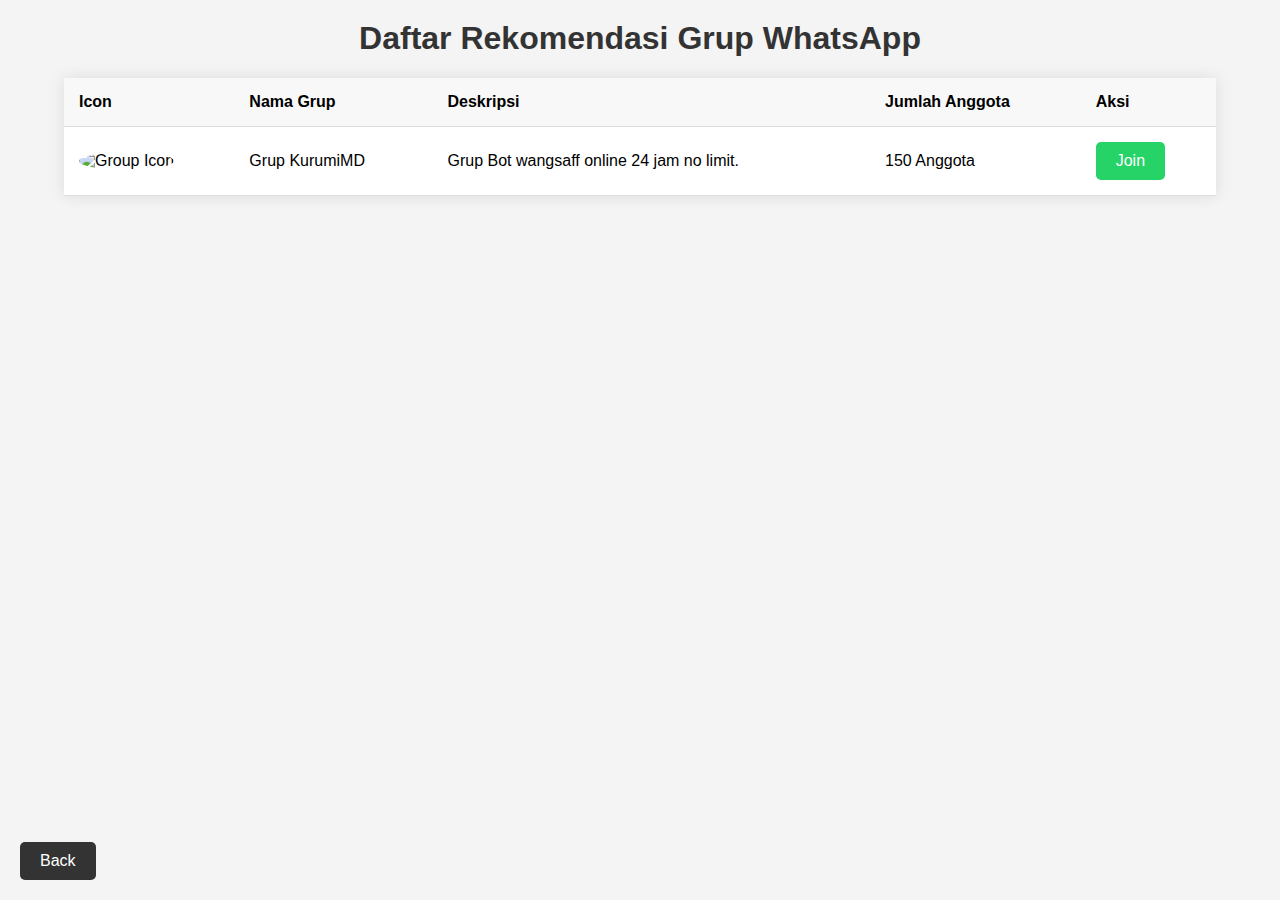
==== datagroup.html @ ed85a3b4 "Add files via upload" ====
<!DOCTYPE html>
<html lang="id">
<head>
    <meta charset="UTF-8">
    <meta name="viewport" content="width=device-width, initial-scale=1.0">
    <title>Daftar Rekomendasi Grup WhatsApp</title>
    <style>
        /* Reset dan Pengaturan Dasar */
        body {
            font-family: Arial, sans-serif;
            margin: 0;
            padding: 0;
            background-color: #f4f4f4;
        }
        h1 {
            text-align: center;
            margin-top: 20px;
            color: #333;
        }

        /* Styling Tabel */
        table {
            width: 90%;
            margin: 20px auto;
            border-collapse: collapse;
            background-color: white;
            box-shadow: 0px 0px 15px rgba(0, 0, 0, 0.1);
        }
        th, td {
            padding: 15px;
            text-align: left;
            border-bottom: 1px solid #ddd;
        }
        th {
            background-color: #f8f8f8;
            font-weight: bold;
        }
        tr:hover {
            background-color: #f1f1f1;
        }

        /* Styling Ikon Grup */
        img.group-icon {
            width: 50px;
            height: 50px;
            border-radius: 50%;
        }

        /* Styling Tombol Join */
        .btn-join {
            display: inline-block;
            padding: 10px 20px;
            background-color: #25D366;
            color: white;
            text-decoration: none;
            border-radius: 5px;
            transition: background-color 0.3s ease, transform 0.3s ease;
            text-align: center;
        }
        .btn-join:hover {
            background-color: #128C7E;
            transform: scale(1.1); /* Membesar 10% */
        }

        /* Tombol Back di Kiri Bawah */
        .btn-back {
            position: fixed;
            bottom: 20px;
            left: 20px;
            padding: 10px 20px;
            background-color: #333;
            color: white;
            text-decoration: none;
            border-radius: 5px;
            transition: background-color 0.3s ease;
        }
        .btn-back:hover {
            background-color: #555;
        }

        /* Styling Popup Overlay */
        .popup-overlay {
            display: none; /* Hidden by default */
            position: fixed;
            top: 0;
            left: 0;
            width: 100%;
            height: 100%;
            background-color: rgba(0, 0, 0, 0.5);
            z-index: 1000;
        }

        /* Styling Popup */
        .popup {
            position: absolute;
            top: 50%;
            left: 50%;
            transform: translate(-50%, -50%);
            width: 300px;
            background-color: white;
            border: 1px solid #ddd;
            box-shadow: 0px 0px 15px rgba(0, 0, 0, 0.1);
        }
        .popup-content {
            padding: 20px;
            text-align: center;
            position: relative;
        }
        .popup-close {
            position: absolute;
            top: 10px;
            left: 10px;
            cursor: pointer;
            font-size: 20px;
            color: #333;
        }
        .popup-close:hover {
            color: red;
        }
        .popup-button {
            display: inline-block;
            padding: 10px 20px;
            background-color: #25D366;
            color: white;
            text-decoration: none;
            border-radius: 5px;
            transition: background-color 0.3s ease;
        }
        .popup-button:hover {
            background-color: #128C7E;
        }

        /* Responsif */
        @media (max-width: 768px) {
            table {
                width: 100%;
            }
            th, td {
                padding: 10px;
            }
            img.group-icon {
                width: 40px;
                height: 40px;
            }
        }
    </style>
</head>
<body>

<h1>Daftar Rekomendasi Grup WhatsApp</h1>

<table>
    <thead>
        <tr>
            <th>Icon</th>
            <th>Nama Grup</th>
            <th>Deskripsi</th>
            <th>Jumlah Anggota</th>
            <th>Aksi</th>
        </tr>
    </thead>
    <tbody>
        <tr>
            <td><img src="https://telegra.ph/file/2e722aac633f8097a8c3d.jpg" alt="Group Icon" class="group-icon"></td>
            <td>Grup KurumiMD</td>
            <td>Grup Bot wangsaff online 24 jam no limit.</td>
            <td>150 Anggota</td>
            <td><a href="https://chat.whatsapp.com/FEflopGhSrT6L9OjFLNH63" target="_blank" class="btn-join">Join</a></td>
        </tr>
</table>

<!-- Popup Overlay -->
<div id="popup-overlay" class="popup-overlay" onclick="closePopup()">
    <div id="popup" class="popup">
        <span class="popup-close" onclick="closePopup()">&times;</span>
        <div class="popup-content">
            <p>Selamat datang di Daftar Grup WhatsApp kami!</p>
            <a href="https://chat.whatsapp.com/FEflopGhSrT6L9OjFLNH63" target="_blank" class="popup-button">Join Grup Utama</a>
        </div>
    </div>
</div>

<!-- Tombol Back -->
<a href="index.html" class="btn-back">Back</a>

<script>
    function showPopup() {
        document.getElementById('popup-overlay').style.display = 'block';
    }

    function closePopup(event) {
        if (event) {
            // Prevent the event from closing the popup if clicking inside the popup
            if (event.target === document.getElementById('popup')) return;
        }
        document.getElementById('popup-overlay').style.display = 'none';
        // Set the time when popup was closed
        localStorage.setItem('popupCloseTime', Date.now());
    }

    function checkPopupDisplay() {
        const popupCloseTime = localStorage.getItem('popupCloseTime');
        const currentTime = Date.now();
        const fiveMinutes = 5 * 60 * 1000; // 5 minutes in milliseconds
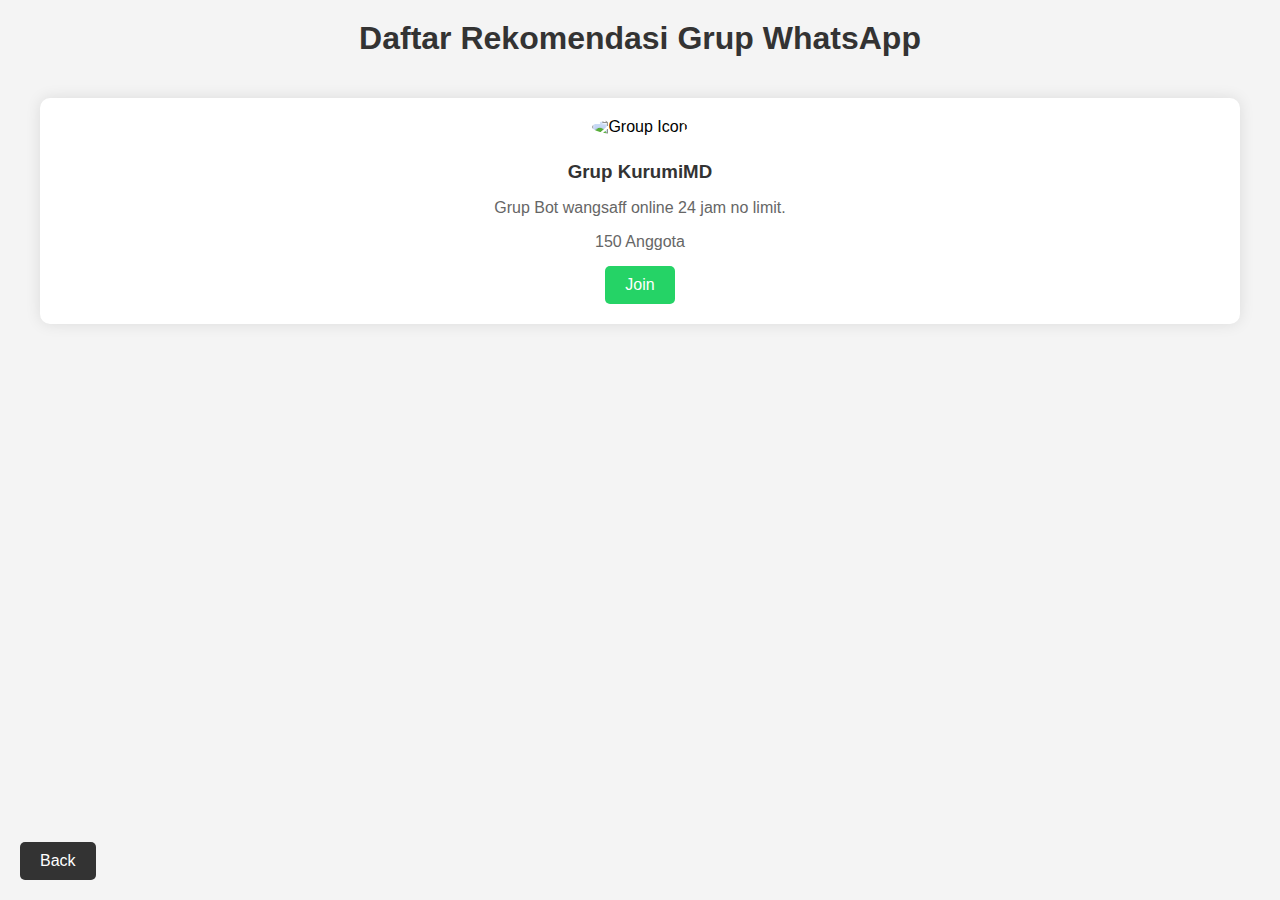
==== commit 2dbe3c8a: "Update datagroup.html" ====
--- a/datagroup.html
+++ b/datagroup.html
@@ -12,41 +12,49 @@
             padding: 0;
             background-color: #f4f4f4;
         }
+
         h1 {
             text-align: center;
             margin-top: 20px;
             color: #333;
         }
 
-        /* Styling Tabel */
-        table {
-            width: 90%;
-            margin: 20px auto;
-            border-collapse: collapse;
-            background-color: white;
-            box-shadow: 0px 0px 15px rgba(0, 0, 0, 0.1);
-        }
-        th, td {
-            padding: 15px;
-            text-align: left;
-            border-bottom: 1px solid #ddd;
-        }
-        th {
-            background-color: #f8f8f8;
-            font-weight: bold;
-        }
-        tr:hover {
-            background-color: #f1f1f1;
+        /* Styling untuk Container Card */
+        .card-container {
+            display: grid;
+            grid-template-columns: repeat(auto-fit, minmax(250px, 1fr));
+            gap: 20px;
+            padding: 20px;
+            max-width: 1200px;
+            margin: 0 auto;
         }
 
-        /* Styling Ikon Grup */
-        img.group-icon {
-            width: 50px;
-            height: 50px;
-            border-radius: 50%;
+        /* Styling untuk Card */
+        .card {
+            background-color: white;
+            padding: 20px;
+            border-radius: 10px;
+            box-shadow: 0px 0px 15px rgba(0, 0, 0, 0.1);
+            text-align: center;
         }
 
-        /* Styling Tombol Join */
+        .card img {
+            width: 80px;
+            height: 80px;
+            border-radius: 50%;
+            margin-bottom: 15px;
+        }
+
+        .card h3 {
+            margin: 10px 0;
+            color: #333;
+        }
+
+        .card p {
+            color: #666;
+            margin-bottom: 15px;
+        }
+
         .btn-join {
             display: inline-block;
             padding: 10px 20px;
@@ -55,11 +63,11 @@
             text-decoration: none;
             border-radius: 5px;
             transition: background-color 0.3s ease, transform 0.3s ease;
-            text-align: center;
         }
+
         .btn-join:hover {
             background-color: #128C7E;
-            transform: scale(1.1); /* Membesar 10% */
+            transform: scale(1.05); /* Membesar sedikit */
         }
 
         /* Tombol Back di Kiri Bawah */
@@ -74,73 +82,20 @@
             border-radius: 5px;
             transition: background-color 0.3s ease;
         }
+
         .btn-back:hover {
             background-color: #555;
         }
 
-        /* Styling Popup Overlay */
-        .popup-overlay {
-            display: none; /* Hidden by default */
-            position: fixed;
-            top: 0;
-            left: 0;
-            width: 100%;
-            height: 100%;
-            background-color: rgba(0, 0, 0, 0.5);
-            z-index: 1000;
-        }
-
-        /* Styling Popup */
-        .popup {
-            position: absolute;
-            top: 50%;
-            left: 50%;
-            transform: translate(-50%, -50%);
-            width: 300px;
-            background-color: white;
-            border: 1px solid #ddd;
-            box-shadow: 0px 0px 15px rgba(0, 0, 0, 0.1);
-        }
-        .popup-content {
-            padding: 20px;
-            text-align: center;
-            position: relative;
-        }
-        .popup-close {
-            position: absolute;
-            top: 10px;
-            left: 10px;
-            cursor: pointer;
-            font-size: 20px;
-            color: #333;
-        }
-        .popup-close:hover {
-            color: red;
-        }
-        .popup-button {
-            display: inline-block;
-            padding: 10px 20px;
-            background-color: #25D366;
-            color: white;
-            text-decoration: none;
-            border-radius: 5px;
-            transition: background-color 0.3s ease;
-        }
-        .popup-button:hover {
-            background-color: #128C7E;
-        }
-
         /* Responsif */
         @media (max-width: 768px) {
-            table {
-                width: 100%;
+            .card-container {
+                grid-template-columns: 1fr;
             }
-            th, td {
-                padding: 10px;
-            }
-            img.group-icon {
-                width: 40px;
-                height: 40px;
+
+            .card img {
+                width: 60px;
+                height: 60px;
             }
         }
     </style>
@@ -149,56 +104,19 @@
 
 <h1>Daftar Rekomendasi Grup WhatsApp</h1>
 
-<table>
-    <thead>
-        <tr>
-            <th>Icon</th>
-            <th>Nama Grup</th>
-            <th>Deskripsi</th>
-            <th>Jumlah Anggota</th>
-            <th>Aksi</th>
-        </tr>
-    </thead>
-    <tbody>
-        <tr>
-            <td><img src="https://telegra.ph/file/2e722aac633f8097a8c3d.jpg" alt="Group Icon" class="group-icon"></td>
-            <td>Grup KurumiMD</td>
-            <td>Grup Bot wangsaff online 24 jam no limit.</td>
-            <td>150 Anggota</td>
-            <td><a href="https://chat.whatsapp.com/FEflopGhSrT6L9OjFLNH63" target="_blank" class="btn-join">Join</a></td>
-        </tr>
-</table>
-
-<!-- Popup Overlay -->
-<div id="popup-overlay" class="popup-overlay" onclick="closePopup()">
-    <div id="popup" class="popup">
-        <span class="popup-close" onclick="closePopup()">&times;</span>
-        <div class="popup-content">
-            <p>Selamat datang di Daftar Grup WhatsApp kami!</p>
-            <a href="https://chat.whatsapp.com/FEflopGhSrT6L9OjFLNH63" target="_blank" class="popup-button">Join Grup Utama</a>
-        </div>
+<div class="card-container">
+    <div class="card">
+        <img src="https://telegra.ph/file/2e722aac633f8097a8c3d.jpg" alt="Group Icon">
+        <h3>Grup KurumiMD</h3>
+        <p>Grup Bot wangsaff online 24 jam no limit.</p>
+        <p>150 Anggota</p>
+        <a href="https://chat.whatsapp.com/FEflopGhSrT6L9OjFLNH63" target="_blank" class="btn-join">Join</a>
     </div>
+    <!-- Tambahkan card grup lainnya di sini -->
 </div>
 
 <!-- Tombol Back -->
 <a href="index.html" class="btn-back">Back</a>
 
-<script>
-    function showPopup() {
-        document.getElementById('popup-overlay').style.display = 'block';
-    }
-
-    function closePopup(event) {
-        if (event) {
-            // Prevent the event from closing the popup if clicking inside the popup
-            if (event.target === document.getElementById('popup')) return;
-        }
-        document.getElementById('popup-overlay').style.display = 'none';
-        // Set the time when popup was closed
-        localStorage.setItem('popupCloseTime', Date.now());
-    }
-
-    function checkPopupDisplay() {
-        const popupCloseTime = localStorage.getItem('popupCloseTime');
-        const currentTime = Date.now();
-        const fiveMinutes = 5 * 60 * 1000; // 5 minutes in milliseconds
+</body>
+</html>
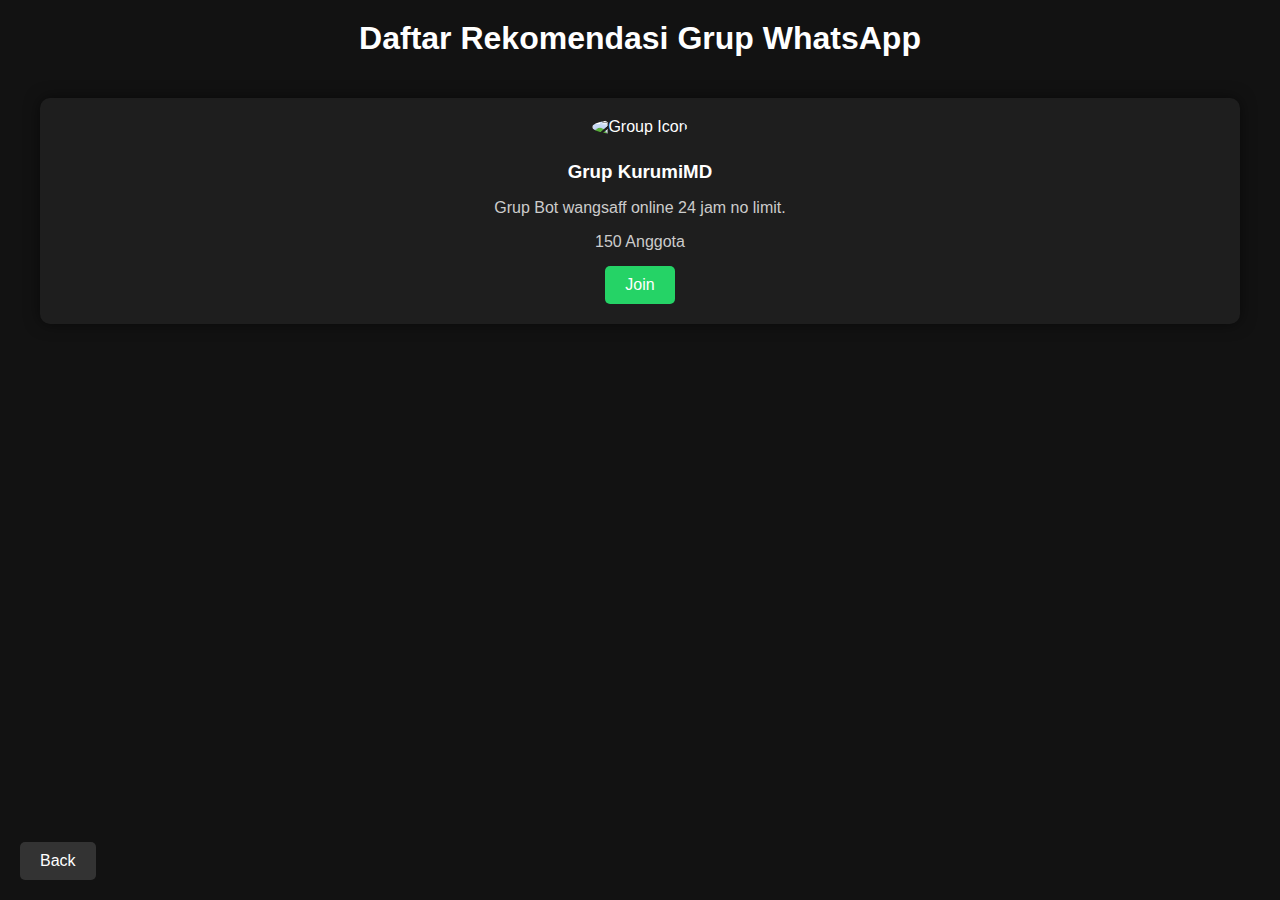
==== commit f753d296: "Update datagroup.html" ====
--- a/datagroup.html
+++ b/datagroup.html
@@ -10,13 +10,14 @@
             font-family: Arial, sans-serif;
             margin: 0;
             padding: 0;
-            background-color: #f4f4f4;
+            background-color: #121212; /* Warna latar belakang gelap */
+            color: #ffffff; /* Warna teks putih */
         }
 
         h1 {
             text-align: center;
             margin-top: 20px;
-            color: #333;
+            color: #ffffff; /* Warna teks h1 menjadi putih */
         }
 
         /* Styling untuk Container Card */
@@ -31,11 +32,17 @@
 
         /* Styling untuk Card */
         .card {
-            background-color: white;
+            background-color: #1e1e1e; /* Background card lebih gelap */
             padding: 20px;
             border-radius: 10px;
-            box-shadow: 0px 0px 15px rgba(0, 0, 0, 0.1);
+            box-shadow: 0px 0px 15px rgba(0, 0, 0, 0.5); /* Bayangan lebih gelap */
             text-align: center;
+            transition: transform 0.3s ease, box-shadow 0.3s ease;
+        }
+
+        .card:hover {
+            transform: translateY(-5px);
+            box-shadow: 0px 0px 20px rgba(255, 255, 255, 0.2); /* Efek hover lebih terang */
         }
 
         .card img {
@@ -47,11 +54,11 @@
 
         .card h3 {
             margin: 10px 0;
-            color: #333;
+            color: #ffffff; /* Warna teks menjadi putih */
         }
 
         .card p {
-            color: #666;
+            color: #cccccc; /* Warna teks deskripsi menjadi abu-abu terang */
             margin-bottom: 15px;
         }
 
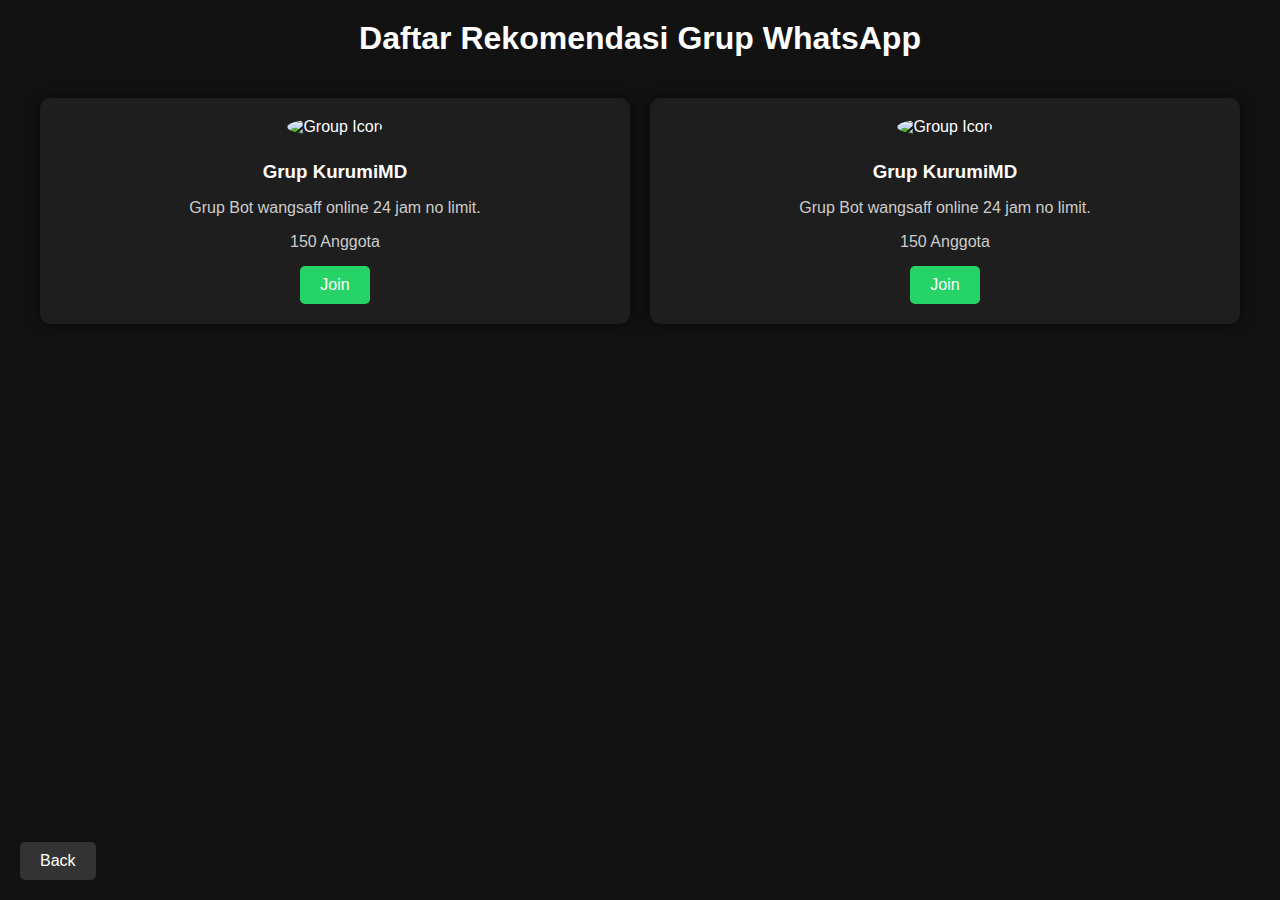
==== commit 2642ca04: "Update datagroup.html" ====
--- a/datagroup.html
+++ b/datagroup.html
@@ -119,6 +119,13 @@
         <p>150 Anggota</p>
         <a href="https://chat.whatsapp.com/FEflopGhSrT6L9OjFLNH63" target="_blank" class="btn-join">Join</a>
     </div>
+    <div class="card">
+        <img src="https://telegra.ph/file/2e722aac633f8097a8c3d.jpg" alt="Group Icon">
+        <h3>Grup KurumiMD</h3>
+        <p>Grup Bot wangsaff online 24 jam no limit.</p>
+        <p>150 Anggota</p>
+        <a href="https://chat.whatsapp.com/FEflopGhSrT6L9OjFLNH63" target="_blank" class="btn-join">Join</a>
+    </div>
     <!-- Tambahkan card grup lainnya di sini -->
 </div>
 
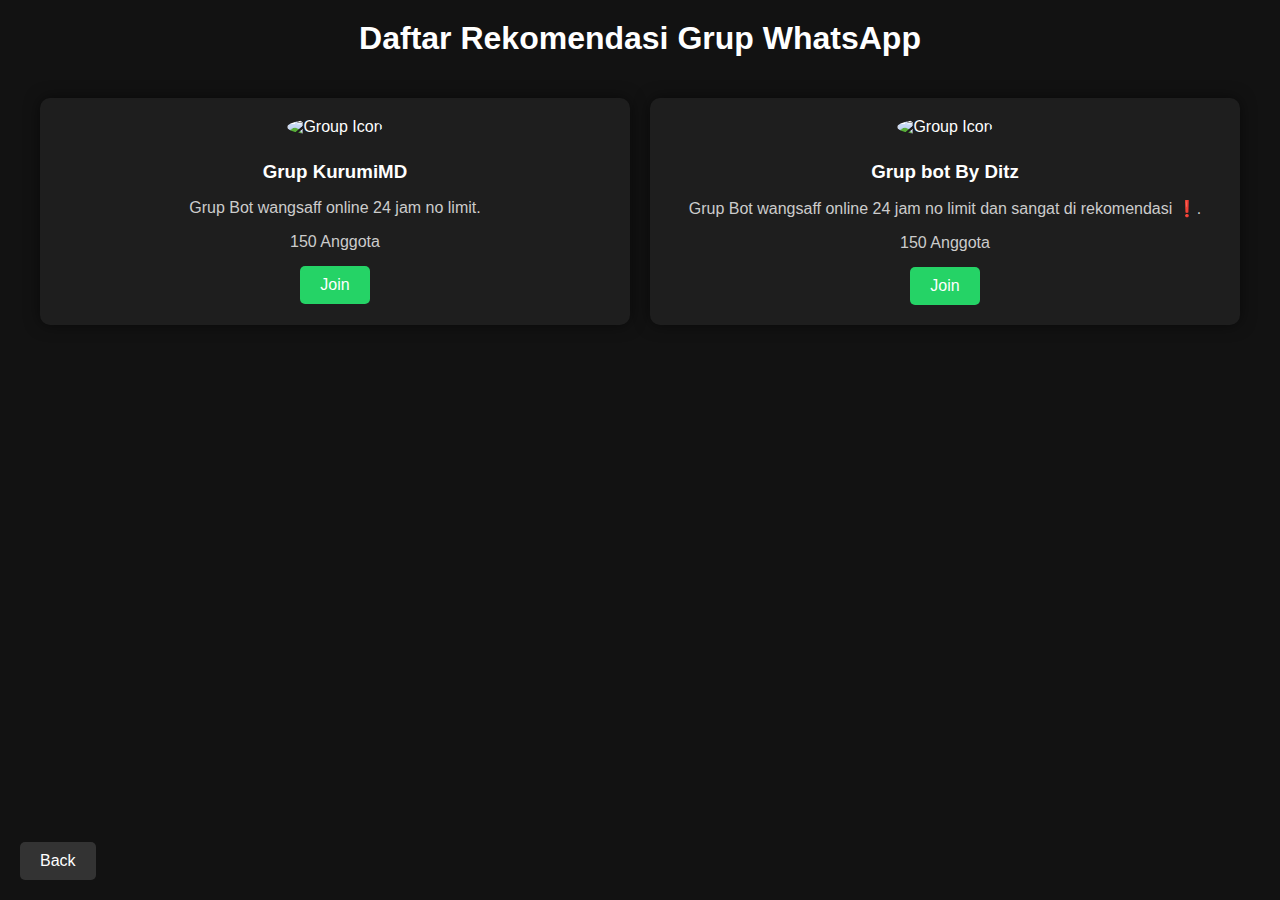
==== commit beda9c03: "Update datagroup.html" ====
--- a/datagroup.html
+++ b/datagroup.html
@@ -120,11 +120,11 @@
         <a href="https://chat.whatsapp.com/FEflopGhSrT6L9OjFLNH63" target="_blank" class="btn-join">Join</a>
     </div>
     <div class="card">
-        <img src="https://telegra.ph/file/2e722aac633f8097a8c3d.jpg" alt="Group Icon">
-        <h3>Grup KurumiMD</h3>
-        <p>Grup Bot wangsaff online 24 jam no limit.</p>
+        <img src="https://telegra.ph/file/8ec788b66c659ffb8c38d.jpg" alt="Group Icon">
+        <h3>Grup bot By Ditz</h3>
+        <p>Grup Bot wangsaff online 24 jam no limit dan sangat di rekomendasi ❗.</p>
         <p>150 Anggota</p>
-        <a href="https://chat.whatsapp.com/FEflopGhSrT6L9OjFLNH63" target="_blank" class="btn-join">Join</a>
+        <a href="https://chat.whatsapp.com/EHIUW9oTyO629jmprLIOzP" target="_blank" class="btn-join">Join</a>
     </div>
     <!-- Tambahkan card grup lainnya di sini -->
 </div>
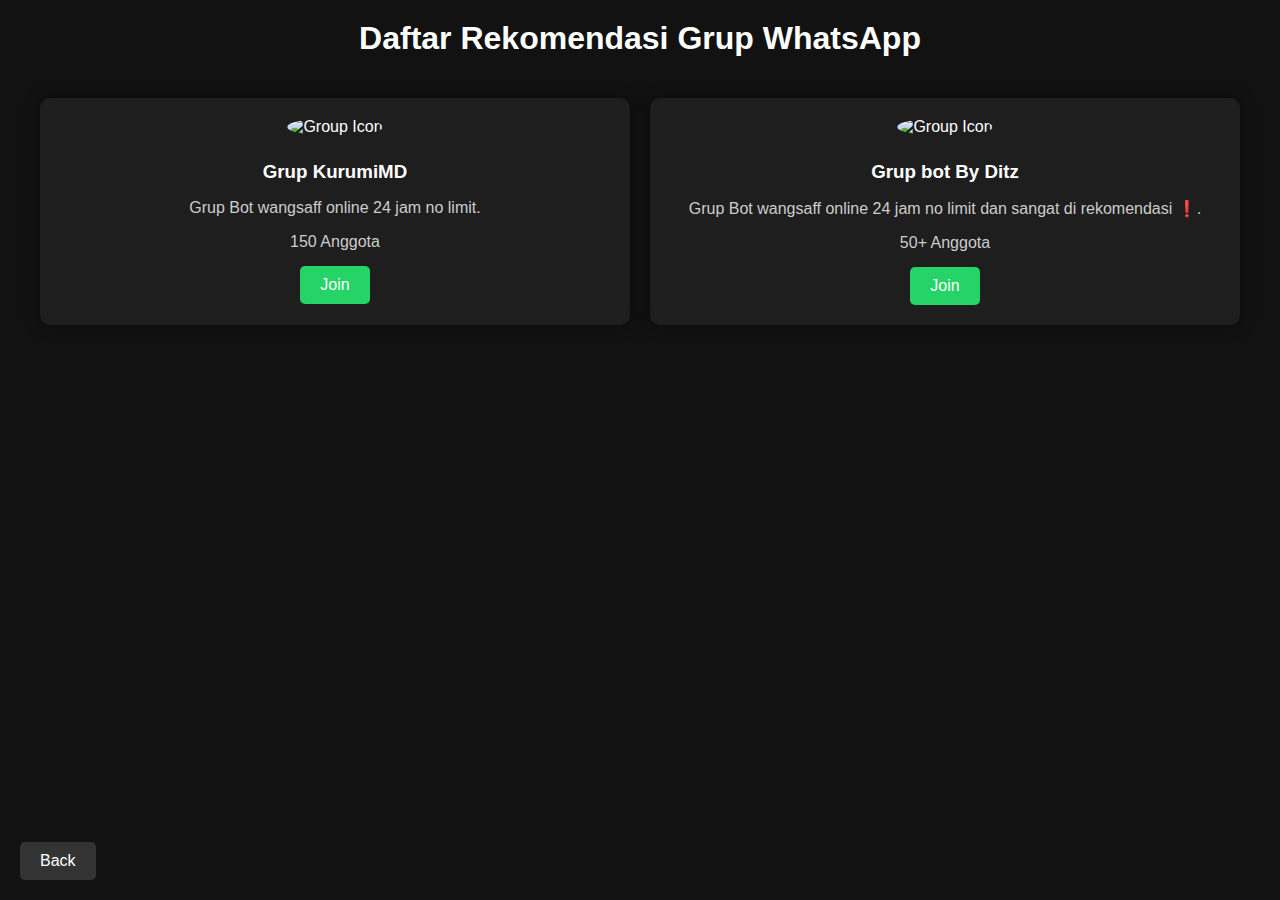
==== commit 5fa3cf13: "Update datagroup.html" ====
--- a/datagroup.html
+++ b/datagroup.html
@@ -123,7 +123,7 @@
         <img src="https://telegra.ph/file/8ec788b66c659ffb8c38d.jpg" alt="Group Icon">
         <h3>Grup bot By Ditz</h3>
         <p>Grup Bot wangsaff online 24 jam no limit dan sangat di rekomendasi ❗.</p>
-        <p>150 Anggota</p>
+        <p>50+ Anggota</p>
         <a href="https://chat.whatsapp.com/EHIUW9oTyO629jmprLIOzP" target="_blank" class="btn-join">Join</a>
     </div>
     <!-- Tambahkan card grup lainnya di sini -->
